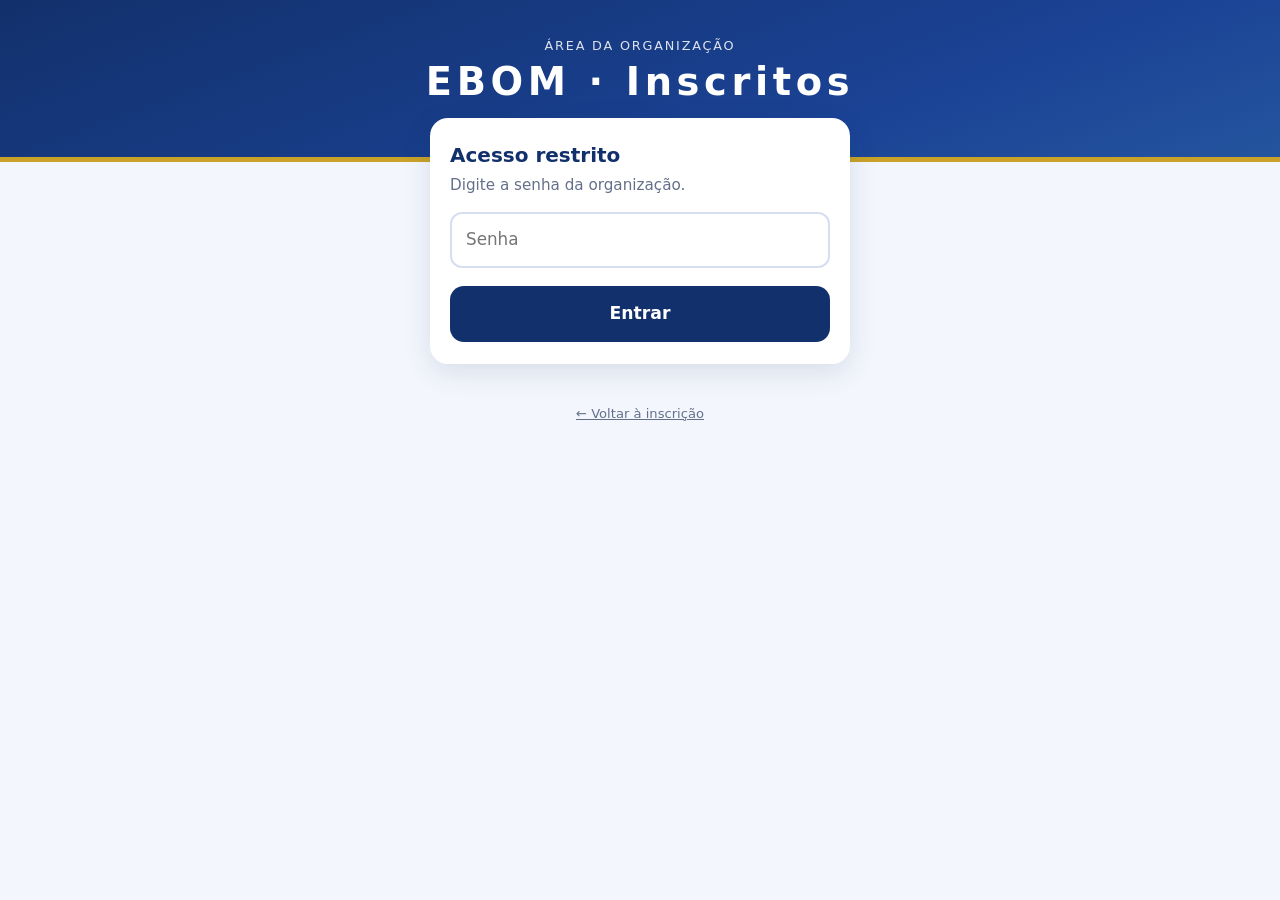
==== admin.html @ 8effda09 "Add files via upload" ====
<!DOCTYPE html>
<html lang="pt-BR">
<head>
<meta charset="utf-8">
<meta name="viewport" content="width=device-width, initial-scale=1">
<meta name="robots" content="noindex,nofollow">
<title>EBOM 2026 — Relatório de inscritos</title>
<link rel="stylesheet" href="style.css">
</head>
<body>
<header class="hero" style="padding-bottom:60px">
  <div class="igreja">Área da organização</div>
  <h1 style="font-size:2.4rem">EBOM · Inscritos</h1>
</header>

<main class="wide">
  <section class="card" id="login" style="max-width:420px;margin-left:auto;margin-right:auto">
    <h2>Acesso restrito</h2>
    <p class="lead">Digite a senha da organização.</p>
    <input id="chave" type="password" placeholder="Senha" autocomplete="current-password">
    <div class="alerta erro hidden" id="erro"></div>
    <button class="btn" id="entrar">Entrar</button>
  </section>

  <section class="card hidden" id="painel">
    <div class="alerta demo hidden" id="demo" style="margin:0 0 14px">Modo demonstração: mostrando apenas inscrições feitas neste aparelho.</div>
    <div class="kpis" id="kpis"></div>
    <div class="barra">
      <input id="busca" placeholder="Buscar por nome, CPF, cidade ou protocolo">
      <button class="btn ouro" id="bXlsx">⬇ Excel (.xlsx)</button>
      <button class="btn" id="bPdf">⬇ PDF</button>
      <button class="btn claro" id="bAtualizar">↻ Atualizar</button>
    </div>
    <div class="tabela"><table>
      <thead><tr><th>Nº</th><th>Protocolo</th><th>Nome completo</th><th>CPF</th><th>Nascimento</th><th>Cidade</th><th>Inscrito em</th></tr></thead>
      <tbody id="corpo"></tbody>
    </table></div>
    <p class="dica" id="vazio"></p>
  </section>
</main>
<footer><a href="index.html">← Voltar à inscrição</a></footer>

<script src="config.js"></script>
<script src="common.js"></script>
<script>
(function(){
  const $=(i)=>document.getElementById(i), X=window.EBOM;
  let dados=[];
  const esc=(s)=>String(s).replace(/[&<>"]/g,c=>({'&':'&amp;','<':'&lt;','>':'&gt;','"':'&quot;'}[c]));

  async function carregar(chave){
    const r = await X.Api.call({acao:'listar', chave});
    if(!r.ok) throw new Error(r.erro||'Senha incorreta.');
    dados = (r.registros||[]).sort((a,b)=>String(a.criadoEm).localeCompare(b.criadoEm));
    $('demo').classList.toggle('hidden', !X.Api.demo);
    render();
  }
  function render(){
    const q = X.limpa($('busca').value).toLowerCase(), qd = X.onlyDigits(q);
    const lista = dados.filter(r=>!q || (r.nome+' '+r.cidade+' '+r.protocolo).toLowerCase().includes(q) || (qd && r.cpf.includes(qd)));
    const cid = X.resumoCidades(dados);
    $('kpis').innerHTML = `<div class="kpi"><b>${dados.length}</b><span>Total de inscritos</span></div>
      <div class="kpi"><b>${cid.length}</b><span>Cidades</span></div>
      <div class="kpi"><b>${cid[0]?esc(cid[0][0]):'—'}</b><span>Cidade com mais inscritos${cid[0]?` (${cid[0][1]})`:''}</span></div>`;
    $('corpo').innerHTML = lista.map((r,i)=>`<tr><td>${dados.indexOf(r)+1}</td><td>${esc(r.protocolo)}</td><td>${esc(r.nome)}</td><td>${X.fmtCpf(r.cpf)}</td><td>${X.fmtData(r.nascimento)}</td><td>${esc(r.cidade)}</td><td>${X.fmtDataHora(r.criadoEm)}</td></tr>`).join('');
    $('vazio').textContent = lista.length ? '' : (dados.length ? 'Nenhum resultado para a busca.' : 'Ainda não há inscritos.');
  }
  async function entrar(){
    const chave = $('chave').value; $('erro').classList.add('hidden'); $('entrar').disabled=true;
    try{ await carregar(chave); sessionStorage.setItem('ebom_chave',chave); $('login').classList.add('hidden'); $('painel').classList.remove('hidden'); }
    catch(e){ $('erro').textContent=e.message||'Erro ao entrar.'; $('erro').classList.remove('hidden'); }
    finally{ $('entrar').disabled=false; }
  }
  $('entrar').onclick=entrar; $('chave').addEventListener('keydown',e=>{ if(e.key==='Enter') entrar(); });
  $('busca').addEventListener('input',render);
  $('bAtualizar').onclick=async()=>{ try{ await carregar(sessionStorage.getItem('ebom_chave')||''); }catch(e){ alert(e.message); } };
  const dia = ()=>new Date().toISOString().slice(0,10);
  $('bXlsx').onclick=async(e)=>{ e.target.disabled=true; try{ X.baixar(await X.gerarRelatorioXlsx(dados),`EBOM-inscritos-${dia()}.xlsx`);}catch(x){alert(x.message);} e.target.disabled=false; };
  $('bPdf').onclick=async(e)=>{ e.target.disabled=true; try{ (await X.gerarRelatorioPdf(dados)).save(`EBOM-inscritos-${dia()}.pdf`);}catch(x){alert(x.message);} e.target.disabled=false; };
  const salva=sessionStorage.getItem('ebom_chave'); if(salva){ $('chave').value=salva; entrar(); }
})();
</script>
</body>
</html>
---- style.css ----
:root{
  --azul:#12306b; --azul2:#1d4aa3; --dourado:#c9a227; --fundo:#f3f6fc; --texto:#1e232d; --cinza:#64708a;
  --ok:#1a7f4b; --erro:#b3261e; --raio:18px; --sombra:0 8px 28px rgba(18,48,107,.12);
}
*{box-sizing:border-box}
html{-webkit-text-size-adjust:100%}
body{margin:0;font-family:system-ui,-apple-system,"Segoe UI",Roboto,Arial,sans-serif;background:var(--fundo);color:var(--texto);line-height:1.5}
a{color:var(--azul2)}
.hidden{display:none!important}

.hero{background:linear-gradient(160deg,var(--azul) 0%,#1b4396 70%,#25559e 100%);color:#fff;text-align:center;padding:36px 20px 70px;position:relative}
.hero::after{content:"";position:absolute;left:0;right:0;bottom:0;height:5px;background:var(--dourado)}
.hero .igreja{font-size:.8rem;letter-spacing:.14em;text-transform:uppercase;opacity:.85}
.hero h1{margin:8px 0 0;font-size:3.4rem;letter-spacing:.12em;line-height:1}
.hero .sub{margin:6px 0 0;font-size:1.05rem;opacity:.95}
.verse{max-width:560px;margin:22px auto 0;padding:16px 18px;border:1px solid rgba(255,255,255,.28);border-radius:14px;background:rgba(255,255,255,.08);font-family:Georgia,serif;font-style:italic;font-size:1.05rem}
.verse a{display:block;margin-top:6px;color:#ffe08a;font-style:normal;font-family:system-ui,sans-serif;font-size:.9rem;font-weight:600}

main{max-width:640px;margin:-44px auto 40px;padding:0 16px;position:relative}
.card{background:#fff;border-radius:var(--raio);box-shadow:var(--sombra);padding:22px 20px;margin-bottom:18px}
.card h2{margin:0 0 4px;font-size:1.25rem;color:var(--azul)}
.card .lead{margin:0 0 16px;color:var(--cinza);font-size:.95rem}

.dias{display:grid;grid-template-columns:1fr 1fr;gap:12px}
.dia{text-align:center;padding:16px 8px;border-radius:14px;background:#f7f9fe;border:1px solid #e1e8f6}
.dia img{width:84px;height:84px;object-fit:cover;object-position:center 18%;border-radius:50%;border:3px solid var(--dourado);background:#dde5f5}
.dia .pastor{font-weight:700;color:var(--azul);margin-top:8px}
.dia .data{font-size:1.05rem;font-weight:700;margin-top:2px}
.dia .sem{font-size:.85rem;color:var(--cinza)}
.dia .hora{display:inline-block;margin-top:6px;padding:2px 12px;border-radius:99px;background:var(--azul);color:#fff;font-size:.85rem;font-weight:600}

label{display:block;font-weight:600;font-size:.92rem;margin:14px 0 6px}
input{width:100%;font:inherit;font-size:1.05rem;padding:13px 14px;border:2px solid #d7def0;border-radius:12px;background:#fff;color:var(--texto);transition:border-color .15s,box-shadow .15s}
input:focus{outline:none;border-color:var(--azul2);box-shadow:0 0 0 4px rgba(29,74,163,.15)}
input.invalido{border-color:var(--erro)}
.dica{font-size:.82rem;margin-top:5px;min-height:1.1em;color:var(--cinza)}
.dica.erro{color:var(--erro)}
.dica.aviso{color:#8a5a00}
.consent{display:flex;gap:10px;align-items:flex-start;font-weight:400;font-size:.85rem;color:var(--cinza);margin-top:18px}
.consent input{width:22px;height:22px;margin-top:2px;flex:none;accent-color:var(--azul)}

.btn{display:block;width:100%;margin-top:18px;padding:15px 18px;border:0;border-radius:14px;font:inherit;font-size:1.08rem;font-weight:700;cursor:pointer;background:var(--azul);color:#fff;text-align:center;text-decoration:none;transition:transform .1s,background .15s}
.btn:hover{background:var(--azul2)}
.btn:active{transform:scale(.98)}
.btn:disabled{opacity:.6;cursor:wait}
.btn.ouro{background:var(--dourado);color:#241b00}
.btn.ouro:hover{background:#d8b43a}
.btn.claro{background:#eaf0fb;color:var(--azul)}
.btn.claro:hover{background:#dbe5f7}

.alerta{border-radius:12px;padding:12px 14px;font-size:.93rem;margin-top:14px}
.alerta.erro{background:#fdeceb;color:var(--erro)}
.alerta.demo{background:#fff6dc;color:#7a5600}

.resultado{text-align:center}
.selo{width:70px;height:70px;border-radius:50%;margin:0 auto 10px;display:grid;place-items:center;font-size:2.2rem;color:#fff;background:var(--ok)}
.selo.aviso{background:var(--dourado);color:#241b00}
.resultado h2{font-size:1.4rem}
.resumo{text-align:left;background:#f7f9fe;border:1px solid #e1e8f6;border-radius:12px;padding:12px 14px;margin:16px 0 0;font-size:.95rem}
.resumo div{display:flex;justify-content:space-between;gap:10px;padding:4px 0;border-bottom:1px dashed #dbe3f3}
.resumo div:last-child{border:0}
.resumo b{color:var(--azul)}

footer{text-align:center;color:var(--cinza);font-size:.82rem;padding:0 16px 36px}
footer a{color:var(--cinza)}

/* admin */
.wide{max-width:1100px}
.kpis{display:grid;grid-template-columns:repeat(auto-fit,minmax(150px,1fr));gap:12px;margin-bottom:16px}
.kpi{background:#f7f9fe;border:1px solid #e1e8f6;border-radius:14px;padding:14px;text-align:center}
.kpi b{display:block;font-size:2rem;color:var(--azul);line-height:1.1}
.kpi span{font-size:.82rem;color:var(--cinza)}
.barra{display:flex;flex-wrap:wrap;gap:10px;margin-bottom:12px}
.barra input{flex:1 1 220px}
.barra .btn{margin:0;width:auto;flex:0 0 auto;padding:12px 16px;font-size:.95rem}
.tabela{overflow-x:auto;border-radius:12px;border:1px solid #e1e8f6}
table{border-collapse:collapse;width:100%;font-size:.9rem;min-width:760px}
th{background:var(--azul);color:#fff;text-align:left;padding:10px;position:sticky;top:0}
td{padding:9px 10px;border-bottom:1px solid #edf1fa}
tr:nth-child(even) td{background:#f7f9fe}

@media (max-width:420px){
  .hero h1{font-size:2.8rem}
  .dia img{width:70px;height:70px}
  .dias{gap:8px}
}
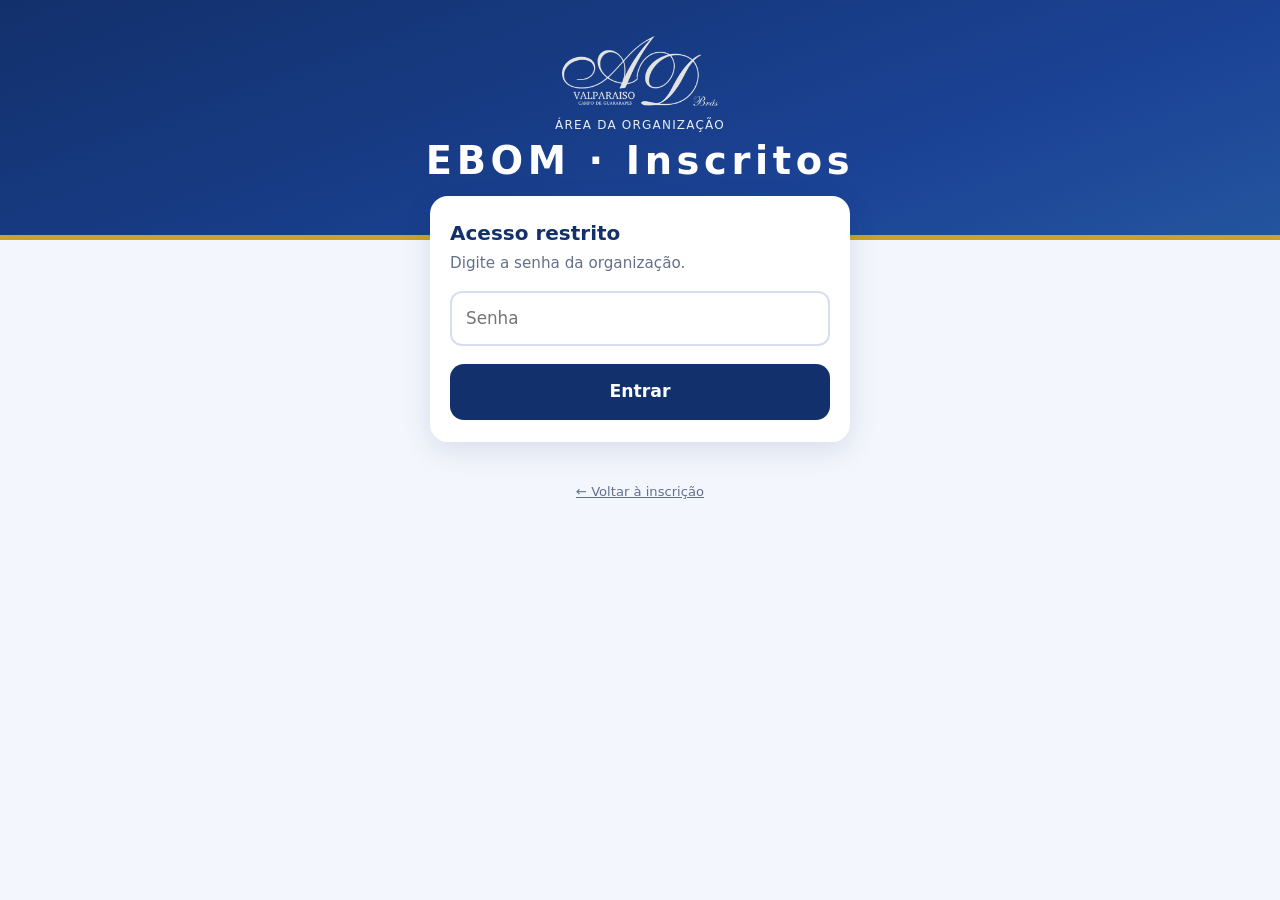
==== commit 463dba85: "Adiciona logo da igreja e novo nome (Campo de Guararapes) Co-Authored-By: Claude Sonnet 5.5 <noreply" ====
--- a/admin.html
+++ b/admin.html
@@ -9,6 +9,7 @@
 </head>
 <body>
 <header class="hero" style="padding-bottom:60px">
+  <img class="logo" src="assets/logo-ad.png" alt="Assembleia de Deus Brás Valparaíso" style="height:70px">
   <div class="igreja">Área da organização</div>
   <h1 style="font-size:2.4rem">EBOM · Inscritos</h1>
 </header>
--- a/style.css
+++ b/style.css
@@ -10,7 +10,8 @@
 
 .hero{background:linear-gradient(160deg,var(--azul) 0%,#1b4396 70%,#25559e 100%);color:#fff;text-align:center;padding:36px 20px 70px;position:relative}
 .hero::after{content:"";position:absolute;left:0;right:0;bottom:0;height:5px;background:var(--dourado)}
-.hero .igreja{font-size:.8rem;letter-spacing:.14em;text-transform:uppercase;opacity:.85}
+.hero .logo{display:block;margin:0 auto 10px;height:96px;width:auto;max-width:80%;object-fit:contain}
+.hero .igreja{font-size:.75rem;letter-spacing:.1em;text-transform:uppercase;opacity:.9;line-height:1.5;max-width:520px;margin:0 auto}
 .hero h1{margin:8px 0 0;font-size:3.4rem;letter-spacing:.12em;line-height:1}
 .hero .sub{margin:6px 0 0;font-size:1.05rem;opacity:.95}
 .verse{max-width:560px;margin:22px auto 0;padding:16px 18px;border:1px solid rgba(255,255,255,.28);border-radius:14px;background:rgba(255,255,255,.08);font-family:Georgia,serif;font-style:italic;font-size:1.05rem}
